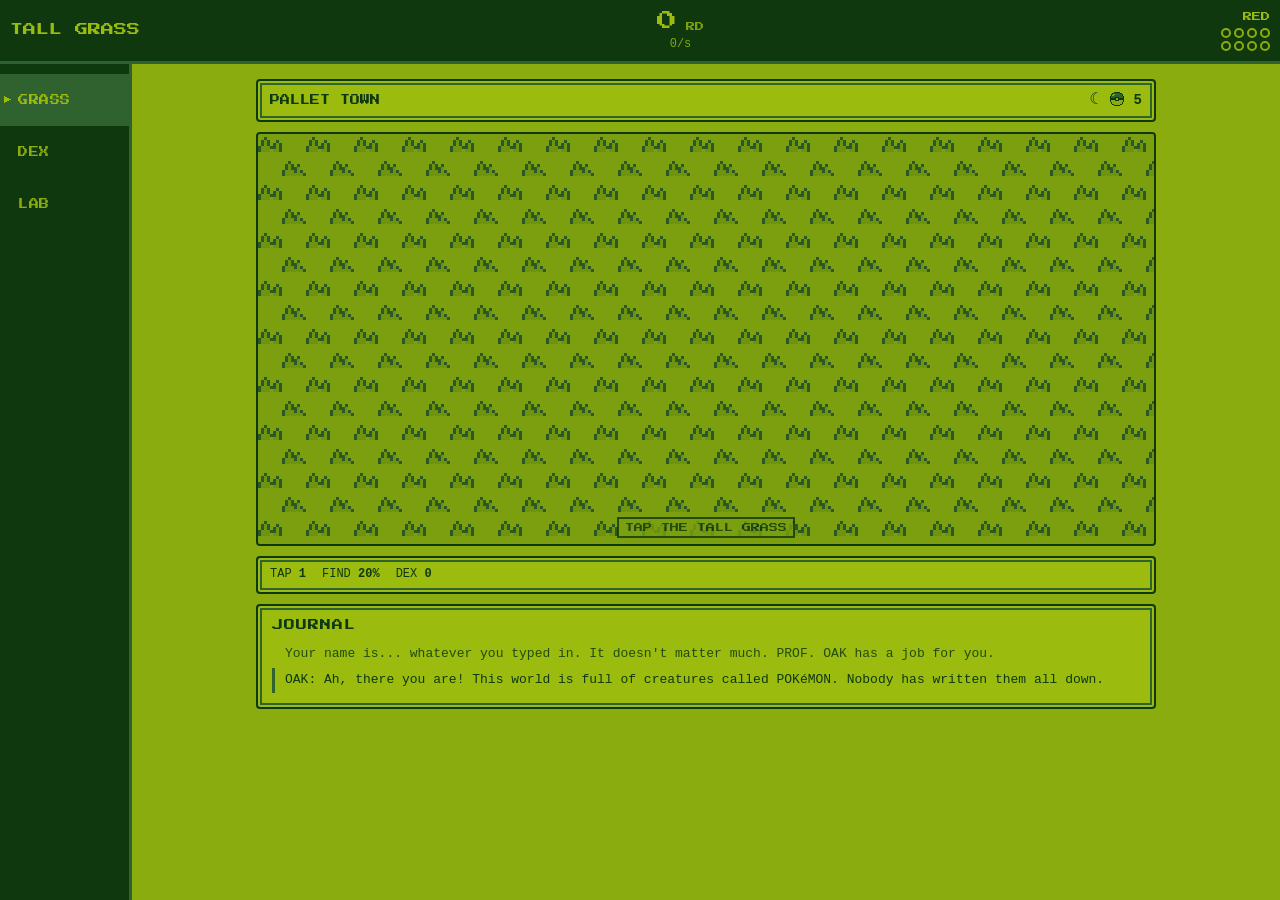
==== index.html @ 6c40695a "feat: engine, UI, styling, PWA shell Co-Authored-By: Claude Fable 5.1 <noreply@anthropic.com>" ====
<!DOCTYPE html>
<html lang="en">
<head>
<meta charset="utf-8">
<meta name="viewport" content="width=device-width, initial-scale=1, viewport-fit=cover">
<meta name="theme-color" content="#0f380f">
<meta name="description" content="Tall Grass — an idle Pokémon-themed fan game. Tap the grass. Fill the Pokédex.">
<meta name="apple-mobile-web-app-capable" content="yes">
<meta name="mobile-web-app-capable" content="yes">
<meta name="apple-mobile-web-app-status-bar-style" content="black-translucent">
<title>Tall Grass</title>
<link rel="manifest" href="manifest.json">
<link rel="icon" href="icon.svg" type="image/svg+xml">
<link rel="apple-touch-icon" href="icon.svg">
<link rel="preconnect" href="https://fonts.googleapis.com">
<link rel="stylesheet" href="https://fonts.googleapis.com/css2?family=Press+Start+2P&display=swap">
<link rel="stylesheet" href="css/style.css">
</head>
<body data-palette="dmg">
<div id="app">
  <header id="hdr" class="hdr">
    <button id="title" class="title" type="button" aria-label="Tall Grass">TALL GRASS</button>
    <div class="hdr-stats">
      <div class="hdr-rd"><span id="rd">0</span><small> RD</small></div>
      <div class="hdr-rate" id="rdps">0/s</div>
    </div>
    <div class="hdr-side">
      <div class="hdr-name" id="hdr-name">RED</div>
      <div id="badges" class="badges" aria-label="Badges"></div>
    </div>
  </header>
  <nav id="tabbar" class="tabbar" aria-label="Tabs">
    <button class="tabbtn" type="button" data-tab="grass">GRASS</button>
    <button class="tabbtn" type="button" data-tab="dex">DEX</button>
    <button class="tabbtn" type="button" data-tab="town" hidden>TOWN</button>
    <button class="tabbtn" type="button" data-tab="map" hidden>MAP</button>
    <button class="tabbtn" type="button" data-tab="lab">LAB</button>
    <button class="tabbtn" type="button" data-tab="glitch" hidden>&#9619;&#9619;&#9619;</button>
    <button class="tabbtn" type="button" data-tab="sram" hidden>SRAM</button>
  </nav>
  <main id="main">
    <section id="tab-grass" class="tab"></section>
    <section id="tab-dex" class="tab" hidden></section>
    <section id="tab-town" class="tab" hidden></section>
    <section id="tab-map" class="tab" hidden></section>
    <section id="tab-lab" class="tab" hidden></section>
    <section id="tab-glitch" class="tab" hidden></section>
    <section id="tab-sram" class="tab" hidden></section>
  </main>
</div>
<div id="modal" class="modal" hidden></div>
<div id="toast" class="toast" hidden></div>
<div id="credits" class="credits" hidden></div>
<div id="debug" class="debug" hidden></div>
<noscript><p class="box" style="margin:16px">TALL GRASS needs JavaScript to run.</p></noscript>

<script src="js/numbers.js"></script>
<script src="js/sprite.js"></script>
<script src="js/audio.js"></script>
<script src="js/data/sprites_a.js"></script>
<script src="js/data/sprites_b.js"></script>
<script src="js/data/sprites_c.js"></script>
<script src="js/data/pokemon.js"></script>
<script src="js/data/routes.js"></script>
<script src="js/data/producers.js"></script>
<script src="js/data/upgrades.js"></script>
<script src="js/data/gyms.js"></script>
<script src="js/data/story.js"></script>
<script src="js/engine.js"></script>
<script src="js/systems/glitch.js"></script>
<script src="js/systems/sram.js"></script>
<script src="js/ui.js"></script>
<script src="js/main.js"></script>
</body>
</html>
---- css/style.css ----
/* TALL GRASS — style.css
 * Palettes: body[data-palette="dmg"|"gbc"|"glitch"] set --c0 (lightest) .. --c3 (darkest).
 * Glitch effect classes for js/systems/glitch.js: body.glitch-1 .. body.glitch-3
 */

/* ------------------------------------------------------------ palettes */
:root, body[data-palette="dmg"] {
  --c0: #9bbc0f;
  --c1: #8bac0f;
  --c2: #306230;
  --c3: #0f380f;
  --accent: #306230;
  --shine: #e8a838;
}
body[data-palette="gbc"] {
  --c0: #fff8e8;
  --c1: #f8b070;
  --c2: #a84820;
  --c3: #201008;
  --accent: #3868b8;
  --shine: #f0c020;
}
body[data-palette="glitch"] {
  --c0: #14061c;
  --c1: #3a1f5d;
  --c2: #c43a8a;
  --c3: #e8f0ff;
  --accent: #39ffb0;
  --shine: #39ffb0;
}

:root {
  --font-px: "Press Start 2P", ui-monospace, "Cascadia Mono", Consolas, "Courier New", monospace;
  --font-mono: ui-monospace, "Cascadia Mono", "SF Mono", Menlo, Consolas, "Courier New", monospace;
  --hdr-h: 64px;
  --tab-h: 58px;
  --gap: 10px;
  --sat: env(safe-area-inset-top, 0px);
  --sab: env(safe-area-inset-bottom, 0px);
  --sal: env(safe-area-inset-left, 0px);
  --sar: env(safe-area-inset-right, 0px);
}

/* ------------------------------------------------------------ base */
*, *::before, *::after { box-sizing: border-box; }
html, body { margin: 0; padding: 0; height: 100%; }
html { -webkit-text-size-adjust: 100%; text-size-adjust: 100%; }
body {
  background: var(--c1);
  color: var(--c3);
  font-family: var(--font-mono);
  font-size: 14px;
  line-height: 1.45;
  -webkit-tap-highlight-color: transparent;
  overscroll-behavior-y: none;
  transition: background-color .3s;
}
button, input, select, textarea { font: inherit; color: inherit; }
button { touch-action: manipulation; cursor: pointer; }
canvas { image-rendering: pixelated; image-rendering: crisp-edges; }
[hidden] { display: none !important; }
h2, h3 {
  font-family: var(--font-px);
  font-size: 11px;
  letter-spacing: 1px;
  margin: 0 0 8px;
  font-weight: normal;
  text-transform: uppercase;
}
small, .dim { opacity: .75; }
a { color: var(--c2); }

/* Game Boy menu box */
.box {
  background: var(--c0);
  border: 2px solid var(--c3);
  border-radius: 4px;
  box-shadow: inset 0 0 0 2px var(--c0), inset 0 0 0 4px var(--c2);
  padding: 12px 14px;
  margin: 0 0 var(--gap);
  position: relative;
}
.box > h2:first-child { margin-top: 0; }
.row { display: flex; align-items: center; gap: 8px; }
.row.wrap { flex-wrap: wrap; }
.spacer { flex: 1; }

.btn {
  display: inline-flex;
  align-items: center;
  justify-content: center;
  gap: 6px;
  min-height: 44px;
  min-width: 44px;
  padding: 6px 12px;
  background: var(--c0);
  color: var(--c3);
  border: 2px solid var(--c3);
  border-radius: 3px;
  box-shadow: 2px 2px 0 var(--c3);
  font-family: var(--font-mono);
  font-weight: bold;
  user-select: none;
  -webkit-user-select: none;
  touch-action: manipulation;
}
.btn:active:not(:disabled) { transform: translate(2px, 2px); box-shadow: none; }
.btn:disabled, .btn.no { opacity: .45; cursor: default; box-shadow: none; }
.btn.primary { background: var(--c3); color: var(--c0); }
.btn.small { min-height: 36px; padding: 4px 8px; font-size: 12px; }
.btn.on { background: var(--c2); color: var(--c0); }
.btn.danger { border-style: dashed; }
.btn:focus-visible, .tabbtn:focus-visible { outline: 3px solid var(--c2); outline-offset: 2px; }

/* ------------------------------------------------------------ layout */
#app {
  min-height: 100%;
  display: grid;
  grid-template-columns: 1fr;
  grid-template-rows: auto 1fr;
  grid-template-areas: "hdr" "main";
}
.hdr {
  grid-area: hdr;
  position: sticky;
  top: 0;
  z-index: 20;
  display: flex;
  align-items: center;
  gap: 10px;
  padding: calc(6px + var(--sat)) calc(10px + var(--sar)) 6px calc(10px + var(--sal));
  background: var(--c3);
  color: var(--c0);
  border-bottom: 3px solid var(--c2);
  min-height: var(--hdr-h);
}
.title {
  background: none;
  border: 0;
  padding: 4px 0;
  color: var(--c0);
  font-family: var(--font-px);
  font-size: 11px;
  line-height: 1.4;
  text-align: left;
  max-width: 6.5em;
  user-select: none;
  -webkit-user-select: none;
}
.hdr-stats { flex: 1; text-align: center; min-width: 0; }
.hdr-rd { font-family: var(--font-px); font-size: 16px; white-space: nowrap; overflow: hidden; text-overflow: ellipsis; }
.hdr-rd small { font-size: 9px; opacity: .8; }
.hdr-rate { font-size: 12px; opacity: .85; }
.hdr-side { text-align: right; }
.hdr-name { font-family: var(--font-px); font-size: 9px; margin-bottom: 4px; }
.badges { display: grid; grid-template-columns: repeat(4, 10px); gap: 3px; justify-content: end; }
.pip { width: 10px; height: 10px; border: 2px solid var(--c1); border-radius: 50%; }
.pip.on { background: var(--c0); border-color: var(--c0); box-shadow: 0 0 0 1px var(--c2); }
.pip.champ { border-radius: 1px; transform: rotate(45deg) scale(.8); }

#main {
  grid-area: main;
  min-width: 0;
  padding: var(--gap) calc(var(--gap) + var(--sar)) calc(var(--tab-h) + var(--sab) + var(--gap)) calc(var(--gap) + var(--sal));
}
.tab { max-width: 900px; margin: 0 auto; }

/* tab bar: bottom on phones */
.tabbar {
  position: fixed;
  left: 0; right: 0; bottom: 0;
  z-index: 30;
  display: flex;
  background: var(--c3);
  border-top: 3px solid var(--c2);
  padding: 0 var(--sar) var(--sab) var(--sal);
}
.tabbtn {
  flex: 1 1 0;
  min-width: 0;
  height: var(--tab-h);
  background: none;
  border: 0;
  color: var(--c1);
  font-family: var(--font-px);
  font-size: 9px;
  letter-spacing: .5px;
  position: relative;
  user-select: none;
  -webkit-user-select: none;
}
.tabbtn.active { color: var(--c0); background: var(--c2); }
.tabbtn.new::after {
  content: "";
  position: absolute;
  top: 8px; right: 50%;
  margin-right: -22px;
  width: 7px; height: 7px;
  background: var(--c0);
  border-radius: 50%;
  animation: blink 1s steps(2) infinite;
}

@media (min-width: 701px) {
  #app {
    grid-template-columns: 132px 1fr;
    grid-template-areas: "hdr hdr" "nav main";
  }
  .tabbar {
    grid-area: nav;
    position: sticky;
    top: var(--hdr-h);
    bottom: auto;
    align-self: start;
    flex-direction: column;
    border-top: 0;
    border-right: 3px solid var(--c2);
    height: calc(100vh - var(--hdr-h));
    padding: 10px 0 var(--sab) var(--sal);
  }
  .tabbtn { flex: 0 0 auto; height: 52px; text-align: left; padding-left: 18px; font-size: 10px; }
  .tabbtn.active::before { content: "\25B6"; position: absolute; left: 4px; font-size: 8px; top: 21px; }
  .tabbtn.new::after { right: 14px; margin-right: 0; top: 22px; }
  #main { padding-bottom: calc(var(--gap) * 2 + var(--sab)); padding-top: calc(var(--gap) * 1.5); }
  .title { font-size: 13px; max-width: none; }
  .hdr-rd { font-size: 20px; }
  .two-col { display: grid; grid-template-columns: 1fr 1fr; gap: var(--gap); align-items: start; }
  .two-col > .box { margin: 0; }
}

/* ------------------------------------------------------------ grass tab */
.grass-top { display: flex; align-items: center; gap: 10px; padding: 8px 12px; }
.grass-top .route-name { font-family: var(--font-px); font-size: 10px; flex: 1; min-width: 0; overflow: hidden; text-overflow: ellipsis; white-space: nowrap; }
.grass-top .tod { font-size: 16px; }
.ballcount { font-weight: bold; white-space: nowrap; }
.ballcount canvas { width: 16px; height: 16px; vertical-align: -3px; }

.grass {
  position: relative;
  height: clamp(260px, 46vh, 460px);
  border: 2px solid var(--c3);
  border-radius: 4px;
  background-color: var(--c0);
  background-size: 48px 48px;
  overflow: hidden;
  touch-action: manipulation;
  user-select: none;
  -webkit-user-select: none;
  -webkit-touch-callout: none;
  cursor: pointer;
  margin-bottom: var(--gap);
}
.grass::after {
  content: "";
  position: absolute; inset: 0;
  pointer-events: none;
  background: var(--c3);
  opacity: 0;
  transition: opacity 1s;
}
body.night .grass::after { opacity: .22; }
.grass.rustle { animation: rustle .18s steps(2); }
.grass-hint {
  position: absolute;
  left: 0; right: 0; bottom: 10px;
  text-align: center;
  font-family: var(--font-px);
  font-size: 9px;
  pointer-events: none;
  opacity: .8;
  animation: blink 1.6s steps(2) infinite;
}
.grass-hint span { background: var(--c0); padding: 4px 6px; border: 2px solid var(--c3); }
#enc-layer, #fx-layer { position: absolute; inset: 0; pointer-events: none; }
#fx-layer { z-index: 5; }
.enc {
  position: absolute;
  width: 68px;
  margin-left: -34px;
  margin-top: -40px;
  pointer-events: auto;
  text-align: center;
  z-index: 2;
  touch-action: manipulation;
  animation: pop .25s ease-out;
}
.enc canvas { width: 64px; height: 64px; display: block; margin: 0 auto; background: radial-gradient(ellipse 50% 22% at 50% 88%, var(--c1) 0 98%, transparent 100%), radial-gradient(circle at 50% 55%, var(--c0) 0 52%, transparent 70%); }
.enc .bang {
  position: absolute; top: -10px; right: 2px;
  font-family: var(--font-px); font-size: 10px;
  background: var(--c0); border: 2px solid var(--c3); padding: 1px 3px;
  animation: blink .4s steps(2) 3, gone 0s linear 1.4s forwards;
}
.enc .pips { display: flex; justify-content: center; gap: 3px; height: 8px; }
.enc .pips i { width: 6px; height: 6px; border: 1px solid var(--c3); background: var(--c0); }
.enc .pips i.x { background: var(--c3); }
.enc .nm { font-size: 10px; font-weight: bold; background: var(--c0); border: 1px solid var(--c3); padding: 0 3px; display: inline-block; white-space: nowrap; }
.enc.shiny canvas { animation: sparkle 1s steps(2) infinite; }
.enc.wobble { animation: wobble .3s steps(3); }
.enc.caught { animation: caught .45s forwards; pointer-events: none; }
.enc.fled { animation: fled .45s forwards; pointer-events: none; }
.truck {
  position: absolute;
  left: 50%; bottom: 18px;
  width: 112px; height: 112px;
  margin-left: -56px;
  pointer-events: auto;
  z-index: 1;
  background: none; border: 0; padding: 0;
}
.truck canvas { width: 112px; height: 112px; }
.truck.push { animation: rustle .12s steps(2); }

.float {
  position: absolute;
  font-family: var(--font-px);
  font-size: 11px;
  color: var(--c3);
  text-shadow: 1px 1px 0 var(--c0), -1px -1px 0 var(--c0), 1px -1px 0 var(--c0), -1px 1px 0 var(--c0);
  pointer-events: none;
  white-space: nowrap;
  transform: translate(-50%, -50%);
  animation: floatUp .9s ease-out forwards;
}
.float.big { font-size: 13px; }
.float.catch { color: var(--c2); }
.float.bad { opacity: .8; }

.grass-stats { display: flex; flex-wrap: wrap; gap: 4px 16px; font-size: 12px; padding: 8px 12px; }
.combo { display: flex; align-items: center; gap: 6px; flex-basis: 100%; }
.bar { flex: 1; height: 10px; border: 2px solid var(--c3); background: var(--c0); position: relative; overflow: hidden; }
.bar > i { position: absolute; left: 0; top: 0; bottom: 0; width: 0; background: var(--c2); transition: width .1s linear; }

.event-banner { display: flex; align-items: center; gap: 10px; padding: 8px 12px; background: var(--c3); color: var(--c0); box-shadow: none; }
.event-banner .event-text { flex: 1; font-weight: bold; }
.event-banner .btn { background: var(--c0); color: var(--c3); border-color: var(--c0); }

/* story log */
.log { overflow-y: auto; font-size: 13px; overscroll-behavior: contain; }
.log.mini { max-height: 220px; }
.log.full { max-height: 420px; }
.log .ln { padding: 3px 0 3px 10px; border-left: 3px solid transparent; margin-bottom: 2px; word-wrap: break-word; }
.log .ln.oak { border-left-color: var(--c2); }
.log .ln.rival { border-left-color: var(--c3); font-style: italic; }
.log .ln.sys { opacity: .85; }
.log .ln.glitch { border-left-color: var(--c3); letter-spacing: .5px; font-weight: bold; }
.log .ln.new { animation: typeIn .3s steps(4); }

/* ------------------------------------------------------------ dex tab */
.dex-head { display: flex; flex-wrap: wrap; gap: 4px 16px; align-items: baseline; }
.dex-head h2 { margin: 0; flex-basis: 100%; }
.dex-grid {
  display: grid;
  grid-template-columns: repeat(auto-fill, minmax(52px, 1fr));
  gap: 4px;
}
.dex-cell {
  position: relative;
  aspect-ratio: 1;
  background: var(--c0);
  border: 2px solid var(--c2);
  border-radius: 3px;
  padding: 0;
  display: flex;
  align-items: center;
  justify-content: center;
  min-height: 44px;
}
.dex-cell canvas { width: 32px; height: 32px; }
.dex-cell .q { font-family: var(--font-px); font-size: 12px; opacity: .55; }
.dex-cell .no { position: absolute; left: 2px; top: 0; font-size: 9px; opacity: .7; }
.dex-cell.caught { border-color: var(--c3); }
.dex-cell.shiny { box-shadow: inset 0 0 0 2px var(--shine); }
.dex-cell.sel { background: var(--c1); }
.dex-cell.evo::after { content: "\25B2"; position: absolute; right: 2px; bottom: 0; font-size: 9px; animation: blink 1s steps(2) infinite; }
.dex-detail { display: grid; grid-template-columns: 96px 1fr; gap: 12px; }
.dex-detail canvas { width: 96px; height: 96px; background: var(--c0); border: 2px solid var(--c3); }
.dex-detail .nm { font-family: var(--font-px); font-size: 11px; margin-bottom: 4px; }
.dex-detail .entry { margin: 6px 0; }
.dex-detail .actions { grid-column: 1 / -1; display: flex; flex-wrap: wrap; gap: 8px; align-items: center; }
.types { display: flex; gap: 4px; flex-wrap: wrap; }
.type { font-size: 10px; border: 1px solid var(--c3); padding: 0 4px; border-radius: 2px; text-transform: uppercase; }

/* ------------------------------------------------------------ town tab */
.buyamt { display: flex; gap: 4px; margin-bottom: 8px; }
.prod {
  display: grid;
  grid-template-columns: 1fr auto;
  gap: 2px 10px;
  align-items: center;
  padding: 8px 0;
  border-bottom: 2px dotted var(--c2);
}
.prod:last-child { border-bottom: 0; }
.prod .nm { font-weight: bold; }
.prod .own { font-family: var(--font-px); font-size: 10px; margin-left: 6px; }
.prod .info { font-size: 12px; }
.prod .flav { font-size: 11px; font-style: italic; opacity: .8; }
.prod .btn { grid-row: 1 / span 3; grid-column: 2; min-width: 96px; flex-direction: column; gap: 0; line-height: 1.2; font-size: 12px; }
.prod .btn small { font-weight: normal; }
.prod.locked { opacity: .55; }
.upgrades { display: grid; grid-template-columns: repeat(auto-fill, minmax(150px, 1fr)); gap: 6px; }
.upg {
  text-align: left;
  display: flex; flex-direction: column; align-items: flex-start; gap: 2px;
  padding: 8px;
  min-height: 72px;
  font-size: 12px;
}
.upg .nm { font-weight: bold; }
.upg .cost { font-family: var(--font-px); font-size: 9px; margin-top: auto; }
.upg .desc { font-weight: normal; }
.upg.no .cost::after { content: " \2717"; }
.mart-btns { display: flex; gap: 6px; flex-wrap: wrap; }
.mart-btns .btn { flex: 1; flex-direction: column; gap: 0; line-height: 1.2; }
.empty { opacity: .7; font-style: italic; font-size: 12px; }

/* ------------------------------------------------------------ map tab */
.route, .gym {
  display: grid;
  grid-template-columns: 1fr auto;
  gap: 2px 10px;
  align-items: center;
  padding: 8px 0;
  border-bottom: 2px dotted var(--c2);
}
.route:last-child, .gym:last-child { border-bottom: 0; }
.route .nm, .gym .nm { font-weight: bold; }
.route .flav, .gym .flav { font-size: 11px; font-style: italic; opacity: .8; }
.route .btn, .gym .btn { grid-row: 1 / span 3; grid-column: 2; min-width: 96px; flex-direction: column; gap: 0; line-height: 1.2; font-size: 12px; }
.route.here { background: var(--c1); margin: 0 -8px; padding-left: 8px; padding-right: 8px; }
.route.locked .nm, .gym.locked .nm { opacity: .7; }
.reqs { display: flex; flex-wrap: wrap; gap: 3px; font-size: 11px; }
.req { border: 1px solid var(--c3); padding: 0 4px; border-radius: 2px; }
.req.ok { background: var(--c2); color: var(--c0); border-color: var(--c2); }
.req.ok::before { content: "\2713 "; }

/* ------------------------------------------------------------ lab tab */
.oak-box { display: grid; grid-template-columns: 96px 1fr; gap: 12px; align-items: start; }
.oak-box canvas { width: 96px; height: 96px; background: var(--c1); border: 2px solid var(--c3); }
.speech {
  position: relative;
  border: 2px solid var(--c3);
  border-radius: 4px;
  padding: 8px 10px;
  min-height: 64px;
}
.speech::before {
  content: "";
  position: absolute; left: -10px; top: 18px;
  border: 5px solid transparent;
  border-right-color: var(--c3);
}
.settings .row { min-height: 44px; border-bottom: 2px dotted var(--c2); }
.settings .row:last-child { border-bottom: 0; }
.settings label { flex: 1; }
.settings select, .settings input[type=text] {
  min-height: 40px;
  background: var(--c0);
  border: 2px solid var(--c3);
  border-radius: 3px;
  padding: 4px 8px;
  max-width: 160px;
}
.toggle { min-width: 72px; }
textarea.save {
  width: 100%;
  min-height: 90px;
  background: var(--c0);
  border: 2px solid var(--c3);
  border-radius: 3px;
  padding: 6px;
  font-family: var(--font-mono);
  font-size: 11px;
  resize: vertical;
  word-break: break-all;
}
.stats { display: grid; grid-template-columns: auto 1fr; gap: 2px 12px; margin: 0; font-size: 12px; }
.stats dt { opacity: .8; }
.stats dd { margin: 0; font-weight: bold; text-align: right; }

/* ------------------------------------------------------------ overlays */
.modal {
  position: fixed; inset: 0;
  z-index: 100;
  display: flex; align-items: center; justify-content: center;
  padding: calc(16px + var(--sat)) calc(16px + var(--sar)) calc(16px + var(--sab)) calc(16px + var(--sal));
  background: color-mix(in srgb, var(--c3) 55%, transparent);
}
.modal .box { width: 100%; max-width: 440px; max-height: 100%; overflow: auto; margin: 0; animation: pop .2s ease-out; }
.modal h2 { font-size: 12px; }
.modal .body p { margin: 4px 0; }
.modal .btns { display: flex; gap: 8px; justify-content: flex-end; margin-top: 12px; flex-wrap: wrap; }

.toast {
  position: fixed;
  left: 50%;
  bottom: calc(var(--tab-h) + var(--sab) + 14px);
  transform: translateX(-50%);
  z-index: 110;
  background: var(--c3);
  color: var(--c0);
  border: 2px solid var(--c0);
  box-shadow: 0 0 0 2px var(--c3);
  border-radius: 3px;
  padding: 8px 14px;
  font-weight: bold;
  max-width: calc(100% - 32px);
  text-align: center;
  pointer-events: none;
  animation: pop .15s ease-out;
}
@media (min-width: 701px) { .toast { bottom: 24px; } }

.credits {
  position: fixed; inset: 0;
  z-index: 200;
  background: var(--c3);
  color: var(--c0);
  overflow: hidden;
  font-family: var(--font-mono);
  cursor: pointer;
}
.credits .roll {
  position: absolute;
  left: 0; right: 0; top: 100%;
  text-align: center;
  white-space: pre-wrap;
  padding: 0 16px;
  font-size: 14px;
  line-height: 1.9;
  animation: roll linear forwards;
}
.credits .roll .big { font-family: var(--font-px); font-size: 16px; line-height: 2.4; }
.credits .skip { position: absolute; right: 12px; bottom: calc(12px + var(--sab)); font-size: 11px; opacity: .6; }

.debug {
  position: fixed;
  z-index: 150;
  left: 8px; right: 8px; top: calc(8px + var(--sat));
  max-width: 520px;
  margin: 0 auto;
  max-height: 80vh;
  overflow: auto;
  background: #000;
  color: #39ff14;
  border: 2px solid #39ff14;
  font-family: var(--font-mono);
  font-size: 11px;
  padding: 10px;
  white-space: pre-wrap;
}
.debug .x { float: right; background: none; color: inherit; border: 1px solid; min-height: 32px; }

/* ------------------------------------------------------------ animations */
@keyframes blink { 50% { opacity: 0; } }
@keyframes gone { to { visibility: hidden; } }
@keyframes pop { from { transform: scale(.7); opacity: 0; } to { transform: scale(1); opacity: 1; } }
@keyframes floatUp { from { opacity: 1; transform: translate(-50%, -50%); } to { opacity: 0; transform: translate(-50%, -260%); } }
@keyframes rustle { 50% { transform: translateX(2px); } }
@keyframes wobble { 33% { transform: rotate(-8deg); } 66% { transform: rotate(8deg); } }
@keyframes caught { 40% { transform: scale(1.15); filter: brightness(2); } to { transform: scale(0); opacity: 0; } }
@keyframes fled { to { transform: translateX(60px); opacity: 0; } }
@keyframes sparkle { 50% { filter: drop-shadow(0 0 4px var(--shine)) brightness(1.2); } }
@keyframes typeIn { from { clip-path: inset(0 100% 0 0); } to { clip-path: inset(0 0 0 0); } }
@keyframes roll { from { transform: translateY(0); } to { transform: translateY(calc(-100% - 100vh)); } }

/* ------------------------------------------------------------ glitch layers (driven by systems/glitch.js) */
@keyframes jitter {
  0%, 100% { transform: translate(0, 0); }
  20% { transform: translate(-1px, 1px); }
  40% { transform: translate(1px, -1px); }
  60% { transform: translate(-2px, 0); }
  80% { transform: translate(1px, 1px); }
}
@keyframes invertFlash { 0%, 92%, 100% { filter: none; } 93%, 95% { filter: invert(1); } 96% { filter: invert(1) hue-rotate(90deg); } }
@keyframes noise { 0% { background-position: 0 0; } 100% { background-position: 0 64px; } }
@keyframes tear { 0%, 88%, 100% { clip-path: none; transform: none; } 90% { clip-path: inset(30% 0 50% 0); transform: translateX(6px); } 94% { clip-path: inset(60% 0 10% 0); transform: translateX(-5px); } }

body.glitch-1 .hdr .title, body.glitch-2 .hdr .title, body.glitch-3 .hdr .title { animation: jitter .4s steps(4) infinite; }
body.glitch-1 .enc canvas { animation: jitter 1.2s steps(3) infinite; }
body.glitch-2 #app { animation: invertFlash 7s steps(1) infinite; }
body.glitch-2 h2, body.glitch-3 h2 { animation: jitter .6s steps(3) infinite; }
body.glitch-3 #app { animation: invertFlash 3.5s steps(1) infinite, tear 5s steps(1) infinite; }
body.glitch-3::after {
  content: "";
  position: fixed; inset: 0;
  z-index: 90;
  pointer-events: none;
  opacity: .12;
  background-image: repeating-linear-gradient(0deg, var(--c3) 0 1px, transparent 1px 3px), repeating-linear-gradient(90deg, transparent 0 7px, var(--c2) 7px 8px);
  animation: noise .3s steps(4) infinite;
}
body.crash #app { filter: invert(1) contrast(2); }

/* ------------------------------------------------------------ reduced motion */
body.reduce-motion *, body.reduce-motion *::before, body.reduce-motion *::after {
  animation-duration: .001s !important;
  animation-iteration-count: 1 !important;
  transition: none !important;
}
.credits.static { overflow-y: auto; }
.credits.static .roll { position: static; animation: none !important; padding: 48px 0 80px; }
@media (prefers-reduced-motion: reduce) {
  *, *::before, *::after { animation-iteration-count: 1 !important; transition: none !important; }
  .grass.rustle, .enc.wobble, .truck.push, .grass-hint, .tabbtn.new::after, .enc.shiny canvas,
  body[class*="glitch-"] *, body.glitch-3::after { animation: none !important; }
}
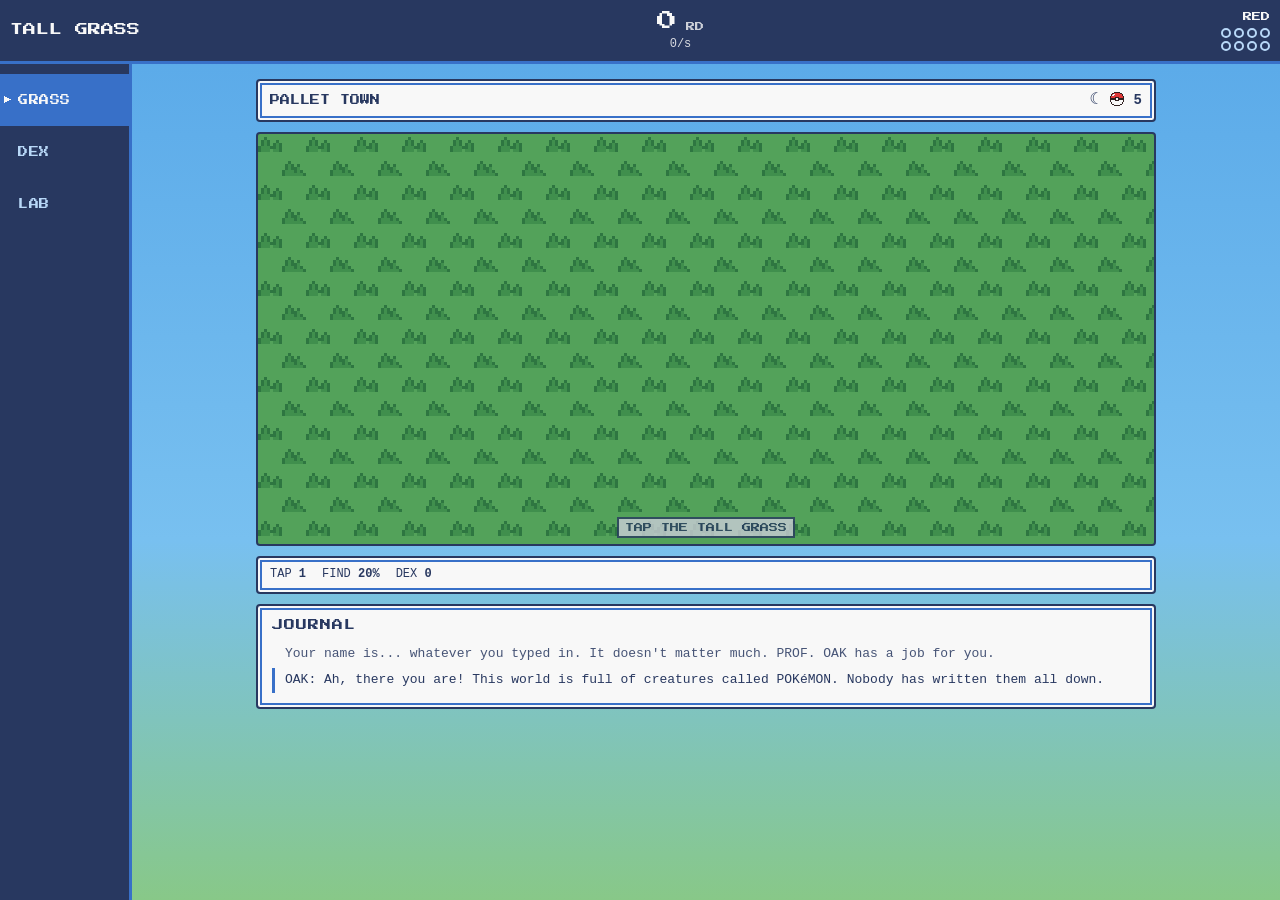
==== commit 4d0f7a38: "style: Gen 3 Hoenn look by default, type-tinted colour sprites Default palette is now a Ruby/Sapphir" ====
--- a/index.html
+++ b/index.html
@@ -16,7 +16,7 @@
 <link rel="stylesheet" href="https://fonts.googleapis.com/css2?family=Press+Start+2P&display=swap">
 <link rel="stylesheet" href="css/style.css">
 </head>
-<body data-palette="dmg">
+<body data-palette="rse">
 <div id="app">
   <header id="hdr" class="hdr">
     <button id="title" class="title" type="button" aria-label="Tall Grass">TALL GRASS</button>
--- a/css/style.css
+++ b/css/style.css
@@ -4,15 +4,33 @@
  */
 
 /* ------------------------------------------------------------ palettes */
-:root, body[data-palette="dmg"] {
+/* Default: Gen 3 / Hoenn (GBA) look — white text boxes, blue window frames, navy text, vivid grass. */
+:root, body[data-palette="rse"] {
+  --c0: #f8f8f8;
+  --c1: #b8d8f8;
+  --c2: #3870c8;
+  --c3: #283860;
+  --bg: linear-gradient(180deg, #58a8e8 0%, #78c0f0 60%, #88c888 100%);
+  --bg-solid: #68b8e8;
+  --grass: #60c058;
+  --accent: #e03c3c;
+  --shine: #f8d048;
+}
+body[data-palette="dmg"] {
   --c0: #9bbc0f;
   --c1: #8bac0f;
   --c2: #306230;
   --c3: #0f380f;
+  --bg: #8bac0f;
+  --bg-solid: #8bac0f;
+  --grass: #9bbc0f;
   --accent: #306230;
   --shine: #e8a838;
 }
 body[data-palette="gbc"] {
+  --bg: #f8b070;
+  --bg-solid: #f8b070;
+  --grass: #fff8e8;
   --c0: #fff8e8;
   --c1: #f8b070;
   --c2: #a84820;
@@ -21,6 +39,9 @@
   --shine: #f0c020;
 }
 body[data-palette="glitch"] {
+  --bg: #14061c;
+  --bg-solid: #14061c;
+  --grass: #14061c;
   --c0: #14061c;
   --c1: #3a1f5d;
   --c2: #c43a8a;
@@ -46,7 +67,9 @@
 html, body { margin: 0; padding: 0; height: 100%; }
 html { -webkit-text-size-adjust: 100%; text-size-adjust: 100%; }
 body {
-  background: var(--c1);
+  background: var(--bg, var(--c1));
+  background-attachment: fixed;
+  background-color: var(--bg-solid, var(--c1));
   color: var(--c3);
   font-family: var(--font-mono);
   font-size: 14px;
@@ -240,7 +263,7 @@
   height: clamp(260px, 46vh, 460px);
   border: 2px solid var(--c3);
   border-radius: 4px;
-  background-color: var(--c0);
+  background-color: var(--grass, var(--c0));
   background-size: 48px 48px;
   overflow: hidden;
   touch-action: manipulation;
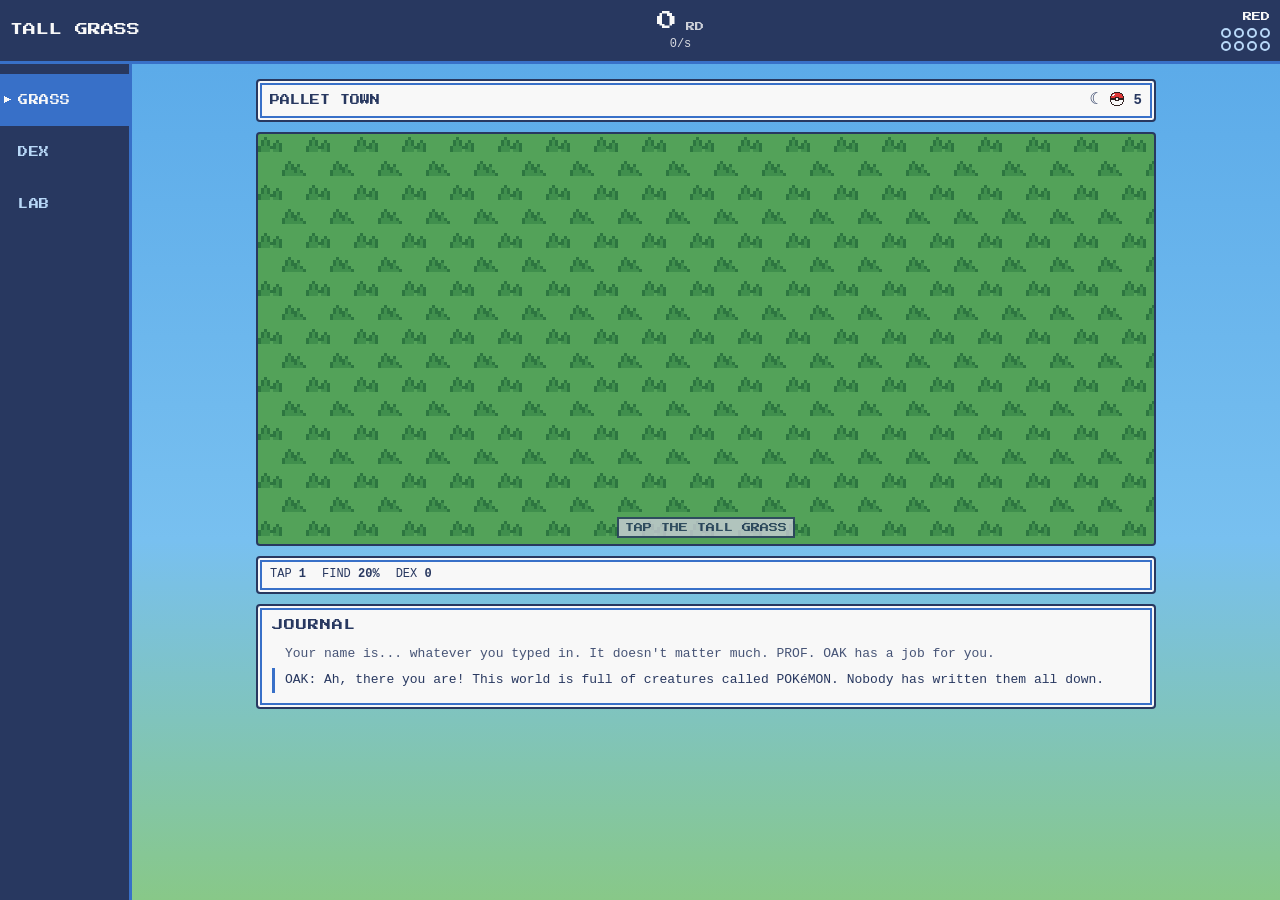
==== commit 4221cb01: "feat(gags): set-piece gags system Magikarp salesman (11th ever is shiny), 1,000,000 RD bicycle refun" ====
--- a/index.html
+++ b/index.html
@@ -3,7 +3,7 @@
 <head>
 <meta charset="utf-8">
 <meta name="viewport" content="width=device-width, initial-scale=1, viewport-fit=cover">
-<meta name="theme-color" content="#0f380f">
+<meta name="theme-color" content="#283860">
 <meta name="description" content="Tall Grass — an idle Pokémon-themed fan game. Tap the grass. Fill the Pokédex.">
 <meta name="apple-mobile-web-app-capable" content="yes">
 <meta name="mobile-web-app-capable" content="yes">
@@ -11,7 +11,7 @@
 <title>Tall Grass</title>
 <link rel="manifest" href="manifest.json">
 <link rel="icon" href="icon.svg" type="image/svg+xml">
-<link rel="apple-touch-icon" href="icon.svg">
+<link rel="apple-touch-icon" href="icon-192.png">
 <link rel="preconnect" href="https://fonts.googleapis.com">
 <link rel="stylesheet" href="https://fonts.googleapis.com/css2?family=Press+Start+2P&display=swap">
 <link rel="stylesheet" href="css/style.css">
@@ -66,9 +66,11 @@
 <script src="js/data/upgrades.js"></script>
 <script src="js/data/gyms.js"></script>
 <script src="js/data/story.js"></script>
+<script src="js/data/glitch.js"></script>
 <script src="js/engine.js"></script>
 <script src="js/systems/glitch.js"></script>
 <script src="js/systems/sram.js"></script>
+<script src="js/systems/gags.js"></script>
 <script src="js/ui.js"></script>
 <script src="js/main.js"></script>
 </body>
--- a/css/style.css
+++ b/css/style.css
@@ -239,6 +239,7 @@
     border-top: 0;
     border-right: 3px solid var(--c2);
     height: calc(100vh - var(--hdr-h));
+    height: calc(100dvh - var(--hdr-h)); /* iOS/iPadOS: 100vh includes the hidden toolbar */
     padding: 10px 0 var(--sab) var(--sal);
   }
   .tabbtn { flex: 0 0 auto; height: 52px; text-align: left; padding-left: 18px; font-size: 10px; }
@@ -612,7 +613,7 @@
   pointer-events: none;
   opacity: .12;
   background-image: repeating-linear-gradient(0deg, var(--c3) 0 1px, transparent 1px 3px), repeating-linear-gradient(90deg, transparent 0 7px, var(--c2) 7px 8px);
-  animation: noise .3s steps(4) infinite;
+  animation: noise 1.2s steps(3) infinite; /* <= 2.5 Hz: photosensitivity */
 }
 body.crash #app { filter: invert(1) contrast(2); }
 
@@ -629,3 +630,113 @@
   .grass.rustle, .enc.wobble, .truck.push, .grass-hint, .tabbtn.new::after, .enc.shiny canvas,
   body[class*="glitch-"] *, body.glitch-3::after { animation: none !important; }
 }
+
+/* ------------------------------------------------------------ late game: Act 3 glitch tab, Act 4 SRAM (systems/*.js) */
+.hdr-gb { font-size: 11px; opacity: .9; white-space: nowrap; overflow: hidden; text-overflow: ellipsis; }
+.pbats { display: flex; flex-wrap: wrap; gap: 3px 4px; justify-content: flex-end; margin-top: 4px; max-width: 76px; margin-left: auto; align-items: center; }
+.pbat { width: 9px; height: 6px; border: 1px solid var(--c0); position: relative; background: var(--c2); }
+.pbat::after { content: ""; position: absolute; right: -3px; top: 1px; width: 2px; height: 2px; background: var(--c0); }
+.pbat-n { font-size: 9px; line-height: 1; }
+
+.gl-head .gl-big { font-family: var(--font-px); font-size: 18px; margin: 2px 0 4px; word-break: break-all; }
+.gl-sub { font-size: 12px; opacity: .85; }
+.gl-inst { display: flex; align-items: center; gap: 8px; margin-top: 10px; font-size: 11px; font-weight: bold; }
+.gl-inst > span { font-family: var(--font-px); font-size: 8px; }
+.bar.inst > i { background: var(--c3); transition: width .2s linear; }
+.gl-note { margin: 6px 0 0; font-size: 12px; }
+.gl-pull { margin-top: 10px; border-top: 2px dotted var(--c2); padding-top: 8px; }
+.gl-pull p { margin: 0 0 8px; font-size: 12px; }
+.gl-inst-cost { font-style: italic; opacity: .8; }
+.gl-grid { margin-top: 8px; }
+.gl-cell.ever:not(.caught) { border-style: dashed; border-color: var(--c3); }
+.gl-detail { margin-top: 8px; }
+
+.hof { list-style: none; margin: 0; padding: 0; font-size: 13px; }
+.hof li { display: flex; gap: 10px; padding: 2px 0; border-bottom: 1px dotted var(--c2); }
+.hof li:last-child { border-bottom: 0; }
+.hof .hof-no { font-family: var(--font-px); font-size: 9px; min-width: 3.4em; padding-top: 3px; }
+.hof .hof-head { font-weight: bold; }
+.hof .hof-glitch { font-weight: bold; letter-spacing: .5px; }
+
+.dex-cell.dex0 { border-style: dashed; border-color: var(--c3); }
+
+.sr-head { display: grid; grid-template-columns: 96px 1fr; gap: 12px; align-items: start; }
+.sr-head canvas#sr-cart { width: 96px; height: 96px; background: var(--c1); border: 2px solid var(--c3); }
+.sr-sub { margin: 4px 0 0; font-size: 12px; }
+.sr-bat { display: flex; align-items: center; gap: 8px; margin-top: 8px; }
+.sr-bat canvas { width: 32px; height: 32px; flex: none; }
+.bar.battery { height: 16px; }
+.bar.battery > i { background: var(--c2); transition: width 1s linear; }
+.bar.battery.low > i { background: var(--c3); }
+.hexdump {
+  margin: 0;
+  font-family: var(--font-mono);
+  font-size: 11px;
+  line-height: 1.5;
+  white-space: pre;
+  overflow-x: auto;
+  background: var(--c3);
+  color: var(--c0);
+  padding: 8px;
+  border-radius: 3px;
+  min-height: 120px;
+}
+.sr-rc p { margin: 4px 0; }
+#sr-pull { margin-top: 10px; }
+
+/* crash: full-screen scrambled overlay (glyphs re-scramble at most 2.5×/s, static with reduced motion) */
+.crash-ov {
+  position: fixed; inset: 0;
+  z-index: 300;
+  background: var(--c3);
+  color: var(--c0);
+  overflow: hidden;
+  display: flex; align-items: center; justify-content: center;
+  cursor: wait;
+}
+.crash-ov .crash-noise { position: absolute; inset: 0; margin: 0; font-family: var(--font-mono); font-size: 13px; line-height: 15px; opacity: .55; white-space: pre; }
+.crash-ov .crash-msg { position: relative; font-family: var(--font-px); font-size: 11px; background: var(--c3); border: 2px solid var(--c0); padding: 10px 12px; text-align: center; }
+
+/* low save battery: a single slow dim, a few times a minute (never a strobe) */
+body.bat-flicker #app { opacity: .55; transition: opacity .25s; }
+body.bat-low .hdr { border-bottom-style: dashed; }
+
+/* ending: slow text over the credits layer */
+.credits.ending { display: flex; align-items: center; justify-content: center; background: #101010; color: #e8e8e8; }
+.credits.ending .ending-text { max-width: 520px; padding: 24px; text-align: center; font-size: 15px; line-height: 2; }
+.credits.ending .eln { opacity: 0; transition: opacity 1.6s ease; min-height: 1em; }
+.credits.ending .eln.on { opacity: 1; }
+.credits.ending .eln:first-child { font-family: var(--font-px); font-size: 12px; }
+body.reduce-motion .credits.ending .eln { transition: none; }
+@media (prefers-reduced-motion: reduce) { .credits.ending .eln { transition: none; } body.bat-flicker #app { opacity: 1; } }
+
+/* ------------------------------------------------------------ gags (js/systems/gags.js) */
+.ballcount.gag-tappable { cursor: pointer; padding: 8px 4px; margin: -8px -4px; touch-action: manipulation; -webkit-tap-highlight-color: transparent; user-select: none; -webkit-user-select: none; }
+.gag-strip { display: flex; flex-wrap: wrap; gap: 8px; margin: calc(-1 * var(--gap) + 4px) 0 var(--gap); }
+.gag-strip[hidden] { display: none; }
+.gag-chip { flex: 1 1 auto; justify-content: center; gap: 8px; animation: pop .25s ease-out; }
+.gag-chip .gag-ico { display: inline-block; width: 20px; height: 20px; line-height: 16px; text-align: center; border: 2px solid var(--c3); background: var(--c1); font-family: var(--font-px); font-size: 9px; }
+.ledge {
+  position: absolute;
+  bottom: 8px;
+  width: 34%; min-width: 96px; min-height: 44px;
+  z-index: 3;
+  pointer-events: auto;
+  padding: 0 6px 2px;
+  border: 0;
+  border-bottom: 6px solid var(--c3);
+  border-radius: 0 0 6px 6px;
+  background: linear-gradient(to bottom, transparent 0 55%, var(--c2) 55% 100%);
+  color: var(--c3);
+  font-family: var(--font-px); font-size: 9px;
+  display: flex; align-items: flex-start; justify-content: center;
+  touch-action: manipulation;
+  cursor: pointer;
+  animation: pop .25s ease-out;
+}
+.ledge span { background: var(--c0); border: 2px solid var(--c3); padding: 3px 5px; }
+.ledge:active span { transform: translateY(3px); }
+.hdr-name.gag-ditto { color: var(--c1); animation: wobble .6s steps(3) 3; }
+.tabbtn.gag-dizzy { animation: wobble .5s steps(3) 4; }
+.gag-shop-text { margin: 0 0 8px; }
+@media (prefers-reduced-motion: reduce) { .gag-chip, .ledge, .hdr-name.gag-ditto, .tabbtn.gag-dizzy { animation: none !important; } }
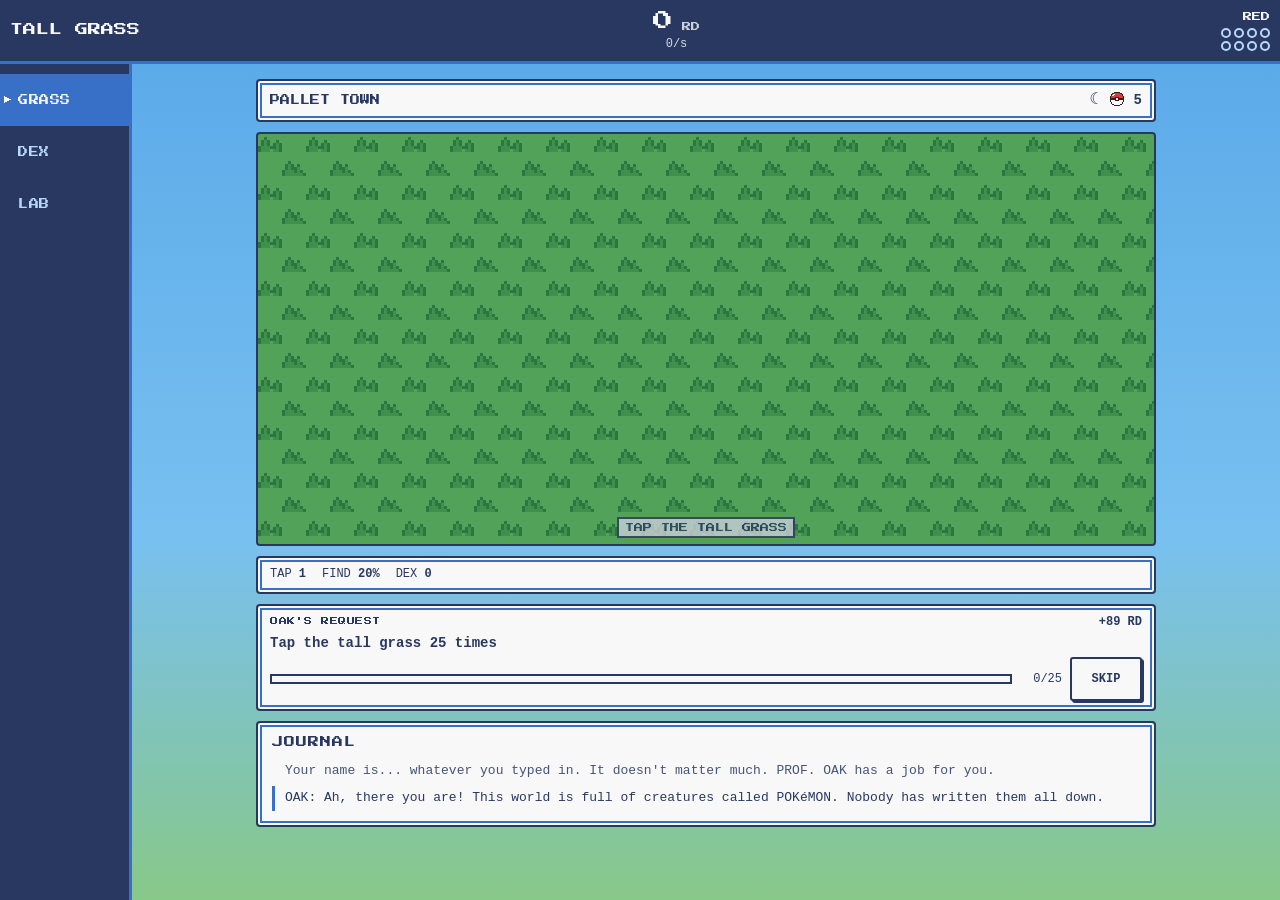
==== commit 973de64c: "feat: Oak's requests and saving-up bars - New optional system js/systems/requests.js: always exactly" ====
--- a/index.html
+++ b/index.html
@@ -71,6 +71,7 @@
 <script src="js/systems/glitch.js"></script>
 <script src="js/systems/sram.js"></script>
 <script src="js/systems/gags.js"></script>
+<script src="js/systems/requests.js"></script>
 <script src="js/ui.js"></script>
 <script src="js/main.js"></script>
 </body>
--- a/css/style.css
+++ b/css/style.css
@@ -130,7 +130,7 @@
 .btn:active:not(:disabled) { transform: translate(2px, 2px); box-shadow: none; }
 .btn:disabled, .btn.no { opacity: .45; cursor: default; box-shadow: none; }
 .btn.primary { background: var(--c3); color: var(--c0); }
-.btn.small { min-height: 36px; padding: 4px 8px; font-size: 12px; }
+.btn.small { min-height: 44px; padding: 4px 10px; font-size: 12px; }
 .btn.on { background: var(--c2); color: var(--c0); }
 .btn.danger { border-style: dashed; }
 .btn:focus-visible, .tabbtn:focus-visible { outline: 3px solid var(--c2); outline-offset: 2px; }
@@ -176,7 +176,7 @@
 .hdr-rate { font-size: 12px; opacity: .85; }
 .hdr-side { text-align: right; }
 .hdr-name { font-family: var(--font-px); font-size: 9px; margin-bottom: 4px; }
-.badges { display: grid; grid-template-columns: repeat(4, 10px); gap: 3px; justify-content: end; }
+.badges { display: grid; grid-template-columns: repeat(4, 10px); gap: 3px; justify-content: end; cursor: pointer; padding: 4px 0 4px 8px; margin: -4px 0; }
 .pip { width: 10px; height: 10px; border: 2px solid var(--c1); border-radius: 50%; }
 .pip.on { background: var(--c0); border-color: var(--c0); box-shadow: 0 0 0 1px var(--c2); }
 .pip.champ { border-radius: 1px; transform: rotate(45deg) scale(.8); }
@@ -258,6 +258,11 @@
 .grass-top .tod { font-size: 16px; }
 .ballcount { font-weight: bold; white-space: nowrap; }
 .ballcount canvas { width: 16px; height: 16px; vertical-align: -3px; }
+.ballcount.empty #g-balls { text-decoration: underline wavy; animation: blink 1s steps(2) 3; }
+.buyballs { flex-direction: column; gap: 0; line-height: 1.1; padding: 2px 8px; }
+.buyballs small { font-size: 9px; font-weight: normal; }
+.grass.hint-throw .enc canvas { animation: hintPulse 1.2s ease-in-out infinite; }
+@keyframes hintPulse { 50% { transform: scale(1.12); filter: drop-shadow(0 0 3px var(--c3)); } }
 
 .grass {
   position: relative;
@@ -435,6 +440,9 @@
 .upg .cost { font-family: var(--font-px); font-size: 9px; margin-top: auto; }
 .upg .desc { font-weight: normal; }
 .upg.no .cost::after { content: " \2717"; }
+.upg.locked { opacity: .55; box-shadow: none; cursor: default; border-style: dashed; }
+.upg.locked .cost { font-family: var(--font-mono); font-size: 11px; font-weight: normal; }
+.hint-line { flex-basis: 100%; font-size: 12px; }
 .mart-btns { display: flex; gap: 6px; flex-wrap: wrap; }
 .mart-btns .btn { flex: 1; flex-direction: column; gap: 0; line-height: 1.2; }
 .empty { opacity: .7; font-style: italic; font-size: 12px; }
@@ -451,6 +459,8 @@
 .route:last-child, .gym:last-child { border-bottom: 0; }
 .route .nm, .gym .nm { font-weight: bold; }
 .route .flav, .gym .flav { font-size: 11px; font-style: italic; opacity: .8; }
+.map-sub { margin: 14px 0 0; padding-top: 8px; border-top: 2px solid var(--c3); }
+.route .rtypes { font-size: 10px; opacity: .8; text-transform: uppercase; letter-spacing: .3px; }
 .route .btn, .gym .btn { grid-row: 1 / span 3; grid-column: 2; min-width: 96px; flex-direction: column; gap: 0; line-height: 1.2; font-size: 12px; }
 .route.here { background: var(--c1); margin: 0 -8px; padding-left: 8px; padding-right: 8px; }
 .route.locked .nm, .gym.locked .nm { opacity: .7; }
@@ -574,7 +584,7 @@
   padding: 10px;
   white-space: pre-wrap;
 }
-.debug .x { float: right; background: none; color: inherit; border: 1px solid; min-height: 32px; }
+.debug .x { float: right; background: none; color: inherit; border: 1px solid; min-height: 44px; min-width: 44px; }
 
 /* ------------------------------------------------------------ animations */
 @keyframes blink { 50% { opacity: 0; } }
@@ -627,7 +637,7 @@
 .credits.static .roll { position: static; animation: none !important; padding: 48px 0 80px; }
 @media (prefers-reduced-motion: reduce) {
   *, *::before, *::after { animation-iteration-count: 1 !important; transition: none !important; }
-  .grass.rustle, .enc.wobble, .truck.push, .grass-hint, .tabbtn.new::after, .enc.shiny canvas,
+  .grass.rustle, .enc.wobble, .truck.push, .grass-hint, .tabbtn.new::after, .enc.shiny canvas, .grass.hint-throw .enc canvas,
   body[class*="glitch-"] *, body.glitch-3::after { animation: none !important; }
 }
 
@@ -637,6 +647,8 @@
 .pbat { width: 9px; height: 6px; border: 1px solid var(--c0); position: relative; background: var(--c2); }
 .pbat::after { content: ""; position: absolute; right: -3px; top: 1px; width: 2px; height: 2px; background: var(--c0); }
 .pbat-n { font-size: 9px; line-height: 1; }
+.hdr-bat { font-family: var(--font-px); font-size: 8px; margin-top: 4px; opacity: .9; white-space: nowrap; }
+.hdr-bat.low { text-decoration: underline wavy; }
 
 .gl-head .gl-big { font-family: var(--font-px); font-size: 18px; margin: 2px 0 4px; word-break: break-all; }
 .gl-sub { font-size: 12px; opacity: .85; }
@@ -740,3 +752,19 @@
 .tabbtn.gag-dizzy { animation: wobble .5s steps(3) 4; }
 .gag-shop-text { margin: 0 0 8px; }
 @media (prefers-reduced-motion: reduce) { .gag-chip, .ledge, .hdr-name.gag-ditto, .tabbtn.gag-dizzy { animation: none !important; } }
+
+/* ------------------------------------------------------------ saving-up bars (Town / Map) */
+.prod > .bar.prog, .route > .bar.prog, .gym > .bar.prog { grid-column: 1 / -1; flex: none; height: 6px; border-width: 1px; margin-top: 4px; }
+.bar.prog > i { background: var(--c3); opacity: .55; }
+
+/* ------------------------------------------------------------ OAK'S REQUESTS (js/systems/requests.js) */
+.req-card { padding: 8px 12px; }
+.req-card .req-top { display: flex; justify-content: space-between; align-items: baseline; gap: 8px; flex-wrap: wrap; }
+.req-card .req-from { font-family: var(--font-px); font-size: 8px; letter-spacing: .5px; }
+.req-card .req-reward { font-size: 12px; font-weight: bold; }
+.req-card .req-text { font-weight: bold; margin: 2px 0 4px; overflow-wrap: anywhere; }
+.req-card .req-row { display: flex; align-items: center; gap: 8px; }
+.req-card .req-prog { font-size: 12px; white-space: nowrap; min-width: 3.5em; text-align: right; }
+.req-card .req-skip { min-width: 72px; }
+.req-card.glitchy .req-text, .req-card.glitchy .req-from { letter-spacing: .5px; font-style: italic; }
+.req-card.done { animation: pop .3s ease-out; }
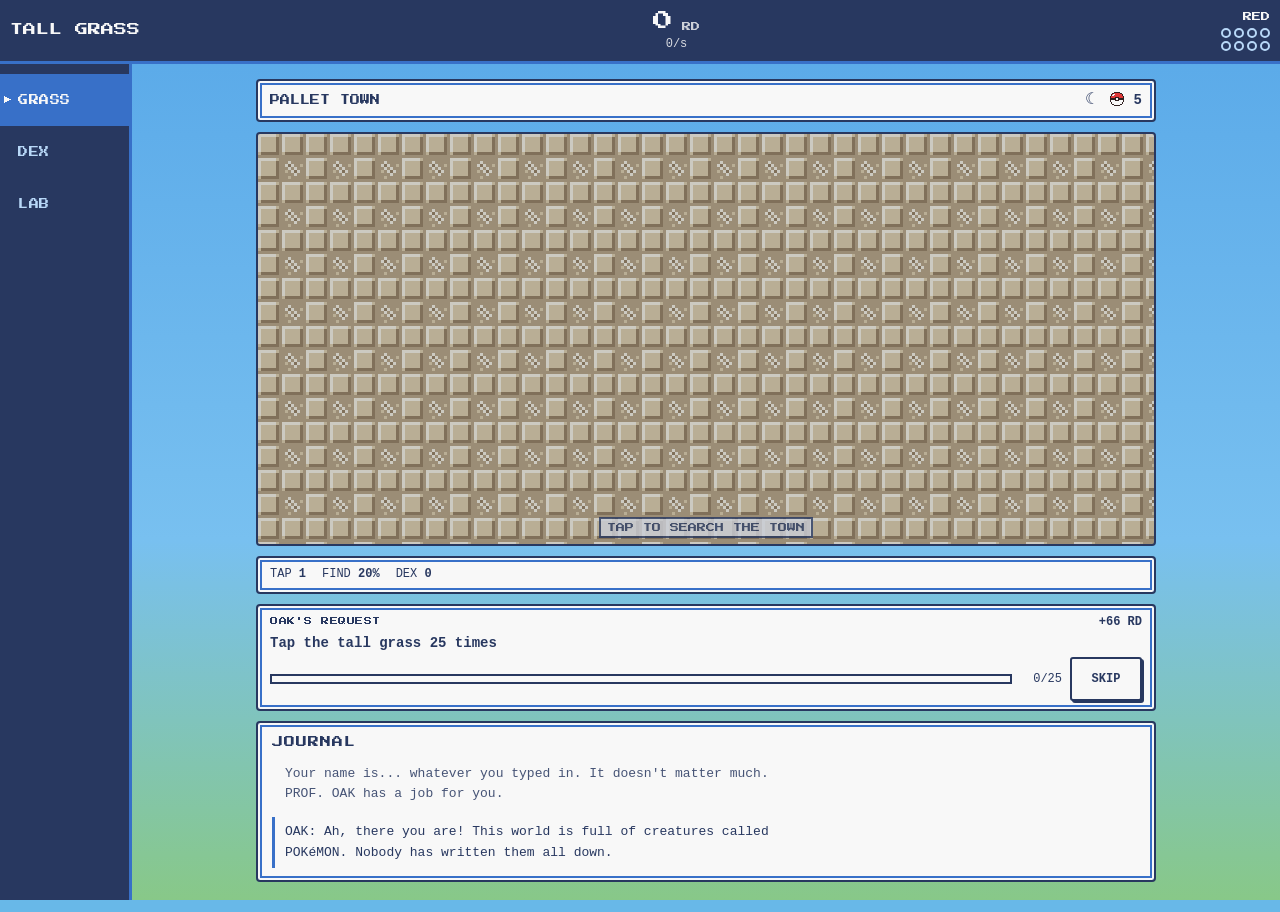
==== commit d5825c4f: "feat(grass): per-area terrain backgrounds The tap area now matches where you stand: cobbled town squ" ====
--- a/index.html
+++ b/index.html
@@ -60,6 +60,7 @@
 <script src="js/data/sprites_a.js"></script>
 <script src="js/data/sprites_b.js"></script>
 <script src="js/data/sprites_c.js"></script>
+<script src="js/data/terrain.js"></script>
 <script src="js/data/pokemon.js"></script>
 <script src="js/data/routes.js"></script>
 <script src="js/data/producers.js"></script>
--- a/css/style.css
+++ b/css/style.css
@@ -288,6 +288,9 @@
   transition: opacity 1s;
 }
 body.night .grass::after { opacity: .22; }
+/* terrain (js/data/terrain.js): caves and buildings don't get darker at night; the tower turns a little more purple */
+body.night .grass.indoor::after { opacity: 0; }
+body.night .grass[data-terrain="tower"]::after { background: #3c1c64; opacity: .2; }
 .grass.rustle { animation: rustle .18s steps(2); }
 .grass-hint {
   position: absolute;
@@ -313,13 +316,24 @@
   touch-action: manipulation;
   animation: pop .25s ease-out;
 }
-.enc canvas { width: 64px; height: 64px; display: block; margin: 0 auto; background: radial-gradient(ellipse 50% 22% at 50% 88%, var(--c1) 0 98%, transparent 100%), radial-gradient(circle at 50% 55%, var(--c0) 0 52%, transparent 70%); }
+.enc canvas { width: 64px; height: 64px; display: block; margin: 0 auto; background: radial-gradient(ellipse 50% 22% at 50% 88%, var(--enc-shadow, var(--c1)) 0 98%, transparent 100%), radial-gradient(circle at 50% 55%, var(--c0) 0 52%, transparent 70%); }
 .enc .bang {
   position: absolute; top: -10px; right: 2px;
   font-family: var(--font-px); font-size: 10px;
   background: var(--c0); border: 2px solid var(--c3); padding: 1px 3px;
   animation: blink .4s steps(2) 3, gone 0s linear 1.4s forwards;
 }
+.enc .tm { height: 4px; margin: 3px 8px 0; border: 1px solid var(--c3); background: var(--c0); overflow: hidden; }
+.enc .tm > i { display: block; height: 100%; width: 100%; background: var(--c2); transition: width .5s linear; }
+.enc.leaving .tm > i { background: var(--accent); }
+.enc .shoo {
+  position: absolute; top: -6px; left: -8px;
+  width: 30px; height: 30px; padding: 0;
+  font-size: 13px; line-height: 1; font-weight: bold;
+  background: var(--c0); color: var(--c3); border: 2px solid var(--c3); border-radius: 50%;
+  box-shadow: 1px 1px 0 var(--c3); cursor: pointer; z-index: 3; opacity: .85;
+}
+.enc .shoo:active { transform: translate(1px, 1px); box-shadow: none; }
 .enc .pips { display: flex; justify-content: center; gap: 3px; height: 8px; }
 .enc .pips i { width: 6px; height: 6px; border: 1px solid var(--c3); background: var(--c0); }
 .enc .pips i.x { background: var(--c3); }
@@ -365,10 +379,11 @@
 .event-banner .btn { background: var(--c0); color: var(--c3); border-color: var(--c0); }
 
 /* story log */
-.log { overflow-y: auto; font-size: 13px; overscroll-behavior: contain; }
+.log { overflow-y: auto; font-size: 13px; line-height: 1.55; overscroll-behavior: contain; }
 .log.mini { max-height: 220px; }
 .log.full { max-height: 420px; }
-.log .ln { padding: 3px 0 3px 10px; border-left: 3px solid transparent; margin-bottom: 2px; word-wrap: break-word; }
+.log .ln { padding: 5px 0 5px 10px; border-left: 3px solid transparent; margin-bottom: 8px; max-width: 64ch; word-wrap: break-word; }
+.log .ln:last-child { margin-bottom: 0; }
 .log .ln.oak { border-left-color: var(--c2); }
 .log .ln.rival { border-left-color: var(--c3); font-style: italic; }
 .log .ln.sys { opacity: .85; }
